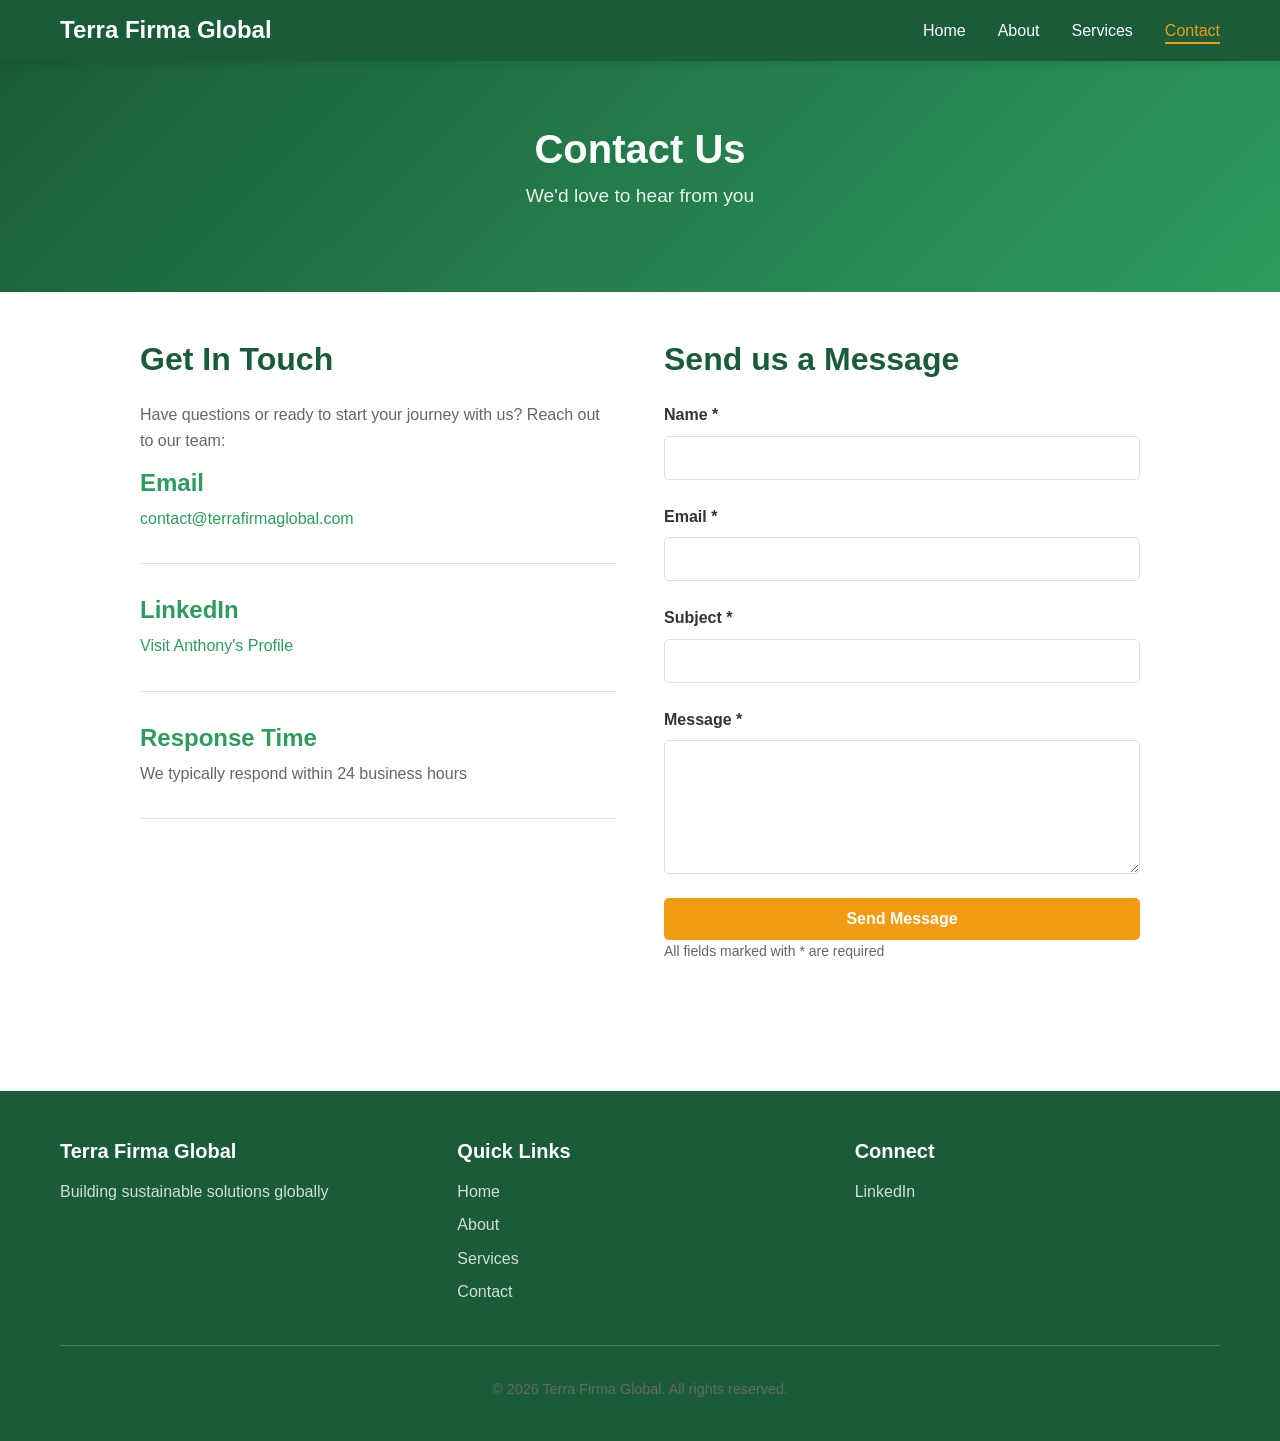
==== contact.html @ 6a46a425 "Initial website setup with HTML, CSS, and JavaScript structure" ====
<!DOCTYPE html>
<html lang="en">
<head>
    <meta charset="UTF-8">
    <meta name="viewport" content="width=device-width, initial-scale=1.0">
    <meta name="description" content="Contact Terra Firma Global">
    <title>Contact - Terra Firma Global</title>
    <link rel="stylesheet" href="css/style.css">
    <link rel="stylesheet" href="css/responsive.css">
</head>
<body>
    <!-- Navigation -->
    <nav class="navbar">
        <div class="container">
            <div class="navbar-brand">
                <h1>Terra Firma Global</h1>
            </div>
            <ul class="nav-menu">
                <li><a href="index.html">Home</a></li>
                <li><a href="about.html">About</a></li>
                <li><a href="services.html">Services</a></li>
                <li><a href="contact.html" class="active">Contact</a></li>
            </ul>
            <div class="hamburger">
                <span></span>
                <span></span>
                <span></span>
            </div>
        </div>
    </nav>

    <!-- Page Header -->
    <section class="page-header">
        <h1>Contact Us</h1>
        <p>We'd love to hear from you</p>
    </section>

    <!-- Contact Content -->
    <div class="container content-section">
        <div class="contact-container">
            <div class="contact-info">
                <h2>Get In Touch</h2>
                <p>Have questions or ready to start your journey with us? Reach out to our team:</p>
                
                <div class="contact-item">
                    <h3>Email</h3>
                    <p><a href="mailto:contact@terrafirmaglobal.com">contact@terrafirmaglobal.com</a></p>
                </div>

                <div class="contact-item">
                    <h3>LinkedIn</h3>
                    <p><a href="https://www.linkedin.com/in/anthony-h-sandoval/" target="_blank">Visit Anthony's Profile</a></p>
                </div>

                <div class="contact-item">
                    <h3>Response Time</h3>
                    <p>We typically respond within 24 business hours</p>
                </div>
            </div>

            <div class="contact-form-wrapper">
                <h2>Send us a Message</h2>
                <form class="contact-form" id="contactForm">
                    <div class="form-group">
                        <label for="name">Name *</label>
                        <input type="text" id="name" name="name" required>
                    </div>

                    <div class="form-group">
                        <label for="email">Email *</label>
                        <input type="email" id="email" name="email" required>
                    </div>

                    <div class="form-group">
                        <label for="subject">Subject *</label>
                        <input type="text" id="subject" name="subject" required>
                    </div>

                    <div class="form-group">
                        <label for="message">Message *</label>
                        <textarea id="message" name="message" rows="6" required></textarea>
                    </div>

                    <button type="submit" class="submit-button">Send Message</button>
                    <p class="form-note">All fields marked with * are required</p>
                </form>
            </div>
        </div>
    </div>

    <!-- Footer -->
    <footer class="footer">
        <div class="container">
            <div class="footer-content">
                <div class="footer-section">
                    <h4>Terra Firma Global</h4>
                    <p>Building sustainable solutions globally</p>
                </div>
                <div class="footer-section">
                    <h4>Quick Links</h4>
                    <ul>
                        <li><a href="index.html">Home</a></li>
                        <li><a href="about.html">About</a></li>
                        <li><a href="services.html">Services</a></li>
                        <li><a href="contact.html">Contact</a></li>
                    </ul>
                </div>
                <div class="footer-section">
                    <h4>Connect</h4>
                    <ul>
                        <li><a href="https://www.linkedin.com/in/anthony-h-sandoval/" target="_blank">LinkedIn</a></li>
                    </ul>
                </div>
            </div>
            <div class="footer-bottom">
                <p>&copy; 2026 Terra Firma Global. All rights reserved.</p>
            </div>
        </div>
    </footer>

    <script src="js/main.js"></script>
    <script src="js/contact.js"></script>
</body>
</html>
---- css/style.css ----
/* Root Variables */
:root {
    --primary-color: #1a5c3a;
    --secondary-color: #2d9c5d;
    --accent-color: #f39c12;
    --text-dark: #333;
    --text-light: #666;
    --bg-light: #f8f9fa;
    --bg-white: #ffffff;
    --border-color: #e0e0e0;
    --transition: all 0.3s ease;
}

/* Global Styles */
* {
    margin: 0;
    padding: 0;
    box-sizing: border-box;
}

html {
    scroll-behavior: smooth;
}

body {
    font-family: 'Segoe UI', Tahoma, Geneva, Verdana, sans-serif;
    line-height: 1.6;
    color: var(--text-dark);
    background-color: var(--bg-white);
}

/* Typography */
h1, h2, h3, h4, h5, h6 {
    color: var(--primary-color);
    margin-bottom: 0.5rem;
    line-height: 1.2;
}

h1 { font-size: 2.5rem; }
h2 { font-size: 2rem; }
h3 { font-size: 1.5rem; }
h4 { font-size: 1.25rem; }

p {
    color: var(--text-light);
    margin-bottom: 1rem;
}

a {
    color: var(--secondary-color);
    text-decoration: none;
    transition: var(--transition);
}

a:hover {
    color: var(--accent-color);
}

/* Container */
.container {
    max-width: 1200px;
    margin: 0 auto;
    padding: 0 20px;
}

/* Navigation */
.navbar {
    background-color: var(--primary-color);
    color: white;
    padding: 1rem 0;
    position: sticky;
    top: 0;
    z-index: 100;
    box-shadow: 0 2px 10px rgba(0, 0, 0, 0.1);
}

.navbar .container {
    display: flex;
    justify-content: space-between;
    align-items: center;
}

.navbar-brand h1 {
    color: white;
    font-size: 1.5rem;
    margin: 0;
}

.nav-menu {
    display: flex;
    list-style: none;
    gap: 2rem;
}

.nav-menu a {
    color: white;
    transition: var(--transition);
    position: relative;
}

.nav-menu a:hover,
.nav-menu a.active {
    color: var(--accent-color);
}

.nav-menu a.active::after {
    content: '';
    position: absolute;
    bottom: -5px;
    left: 0;
    width: 100%;
    height: 2px;
    background-color: var(--accent-color);
}

.hamburger {
    display: none;
    flex-direction: column;
    cursor: pointer;
}

.hamburger span {
    width: 25px;
    height: 3px;
    background-color: white;
    margin: 5px 0;
    transition: var(--transition);
}

/* Hero Section */
.hero {
    background: linear-gradient(135deg, var(--primary-color) 0%, var(--secondary-color) 100%);
    color: white;
    padding: 6rem 2rem;
    text-align: center;
    min-height: 500px;
    display: flex;
    align-items: center;
    justify-content: center;
}

.hero-content h2 {
    color: white;
    font-size: 3rem;
    margin-bottom: 1rem;
}

.hero-content p {
    color: rgba(255, 255, 255, 0.9);
    font-size: 1.3rem;
    margin-bottom: 2rem;
}

/* Buttons */
.cta-button,
.submit-button {
    background-color: var(--accent-color);
    color: white;
    padding: 12px 30px;
    border: none;
    border-radius: 5px;
    font-size: 1rem;
    cursor: pointer;
    transition: var(--transition);
    font-weight: 600;
}

.cta-button:hover,
.submit-button:hover {
    background-color: #e67e22;
    transform: translateY(-2px);
    box-shadow: 0 5px 15px rgba(243, 156, 18, 0.3);
}

/* Services Preview */
.services-preview {
    padding: 4rem 2rem;
    background-color: var(--bg-light);
}

.services-preview h2 {
    text-align: center;
    margin-bottom: 3rem;
}

.services-grid {
    display: grid;
    grid-template-columns: repeat(auto-fit, minmax(280px, 1fr));
    gap: 2rem;
}

.service-card {
    background-color: white;
    padding: 2rem;
    border-radius: 8px;
    box-shadow: 0 4px 15px rgba(0, 0, 0, 0.1);
    transition: var(--transition);
    text-align: center;
}

.service-card:hover {
    transform: translateY(-5px);
    box-shadow: 0 8px 25px rgba(0, 0, 0, 0.15);
}

.service-card h3 {
    color: var(--secondary-color);
    margin-bottom: 1rem;
}

/* About Preview */
.about-preview {
    padding: 4rem 2rem;
    text-align: center;
}

.about-preview p {
    font-size: 1.1rem;
    max-width: 600px;
    margin: 1.5rem auto;
}

.learn-more {
    display: inline-block;
    color: var(--secondary-color);
    font-weight: 600;
    padding: 0.5rem 1rem;
    border-bottom: 2px solid var(--secondary-color);
    transition: var(--transition);
}

.learn-more:hover {
    color: var(--accent-color);
    border-bottom-color: var(--accent-color);
}

/* Page Header */
.page-header {
    background: linear-gradient(135deg, var(--primary-color) 0%, var(--secondary-color) 100%);
    color: white;
    padding: 4rem 2rem;
    text-align: center;
}

.page-header h1 {
    color: white;
    font-size: 2.5rem;
    margin-bottom: 0.5rem;
}

.page-header p {
    color: rgba(255, 255, 255, 0.9);
    font-size: 1.2rem;
}

/* Content Section */
.content-section {
    padding: 3rem 2rem;
}

/* About Content */
.about-content {
    max-width: 800px;
    margin: 0 auto;
}

.about-content h2 {
    margin-top: 2rem;
    margin-bottom: 1rem;
}

.values-list {
    list-style: none;
    margin: 1.5rem 0;
}

.values-list li {
    padding: 0.75rem 0;
    border-bottom: 1px solid var(--border-color);
}

.values-list strong {
    color: var(--secondary-color);
}

.social-link {
    display: inline-block;
    margin-top: 1rem;
    padding: 0.75rem 1.5rem;
    background-color: var(--secondary-color);
    color: white;
    border-radius: 5px;
    transition: var(--transition);
}

.social-link:hover {
    background-color: var(--primary-color);
    transform: translateY(-2px);
}

/* Services Detailed */
.services-detailed {
    max-width: 900px;
    margin: 0 auto;
}

.service-detail {
    margin-bottom: 3rem;
    padding: 2rem;
    background-color: var(--bg-light);
    border-radius: 8px;
    border-left: 4px solid var(--secondary-color);
}

.service-detail h2 {
    margin-bottom: 1rem;
}

.service-detail ul {
    list-style: none;
    margin: 1rem 0;
}

.service-detail li {
    padding: 0.5rem 0;
    padding-left: 1.5rem;
    position: relative;
}

.service-detail li:before {
    content: '✓';
    position: absolute;
    left: 0;
    color: var(--secondary-color);
    font-weight: bold;
}

/* CTA Section */
.cta-section {
    background: linear-gradient(135deg, var(--primary-color) 0%, var(--secondary-color) 100%);
    color: white;
    padding: 4rem 2rem;
    text-align: center;
}

.cta-section h2 {
    color: white;
    margin-bottom: 1rem;
}

.cta-section p {
    color: rgba(255, 255, 255, 0.9);
    margin-bottom: 2rem;
    font-size: 1.1rem;
}

/* Contact Container */
.contact-container {
    display: grid;
    grid-template-columns: 1fr 1fr;
    gap: 3rem;
    max-width: 1000px;
    margin: 0 auto;
}

.contact-info h2 {
    margin-bottom: 1.5rem;
}

.contact-item {
    margin-bottom: 2rem;
    padding-bottom: 2rem;
    border-bottom: 1px solid var(--border-color);
}

.contact-item h3 {
    color: var(--secondary-color);
    margin-bottom: 0.5rem;
}

.contact-item p {
    margin: 0;
}

/* Contact Form */
.contact-form-wrapper h2 {
    margin-bottom: 1.5rem;
}

.contact-form {
    display: flex;
    flex-direction: column;
}

.form-group {
    margin-bottom: 1.5rem;
    display: flex;
    flex-direction: column;
}

.form-group label {
    margin-bottom: 0.5rem;
    font-weight: 600;
    color: var(--text-dark);
}

.form-group input,
.form-group textarea {
    padding: 0.75rem;
    border: 1px solid var(--border-color);
    border-radius: 5px;
    font-size: 1rem;
    font-family: inherit;
    transition: var(--transition);
}

.form-group input:focus,
.form-group textarea:focus {
    outline: none;
    border-color: var(--secondary-color);
    box-shadow: 0 0 0 3px rgba(45, 156, 93, 0.1);
}

.form-note {
    font-size: 0.875rem;
    color: var(--text-light);
}

/* Footer */
.footer {
    background-color: var(--primary-color);
    color: white;
    padding: 3rem 2rem 1.5rem;
    margin-top: 4rem;
}

.footer-content {
    display: grid;
    grid-template-columns: repeat(auto-fit, minmax(250px, 1fr));
    gap: 2rem;
    margin-bottom: 2rem;
}

.footer-section h4 {
    color: white;
    margin-bottom: 1rem;
}

.footer-section p {
    color: rgba(255, 255, 255, 0.8);
    margin-bottom: 0;
}

.footer-section ul {
    list-style: none;
}

.footer-section ul li {
    margin-bottom: 0.5rem;
}

.footer-section a {
    color: rgba(255, 255, 255, 0.8);
    transition: var(--transition);
}

.footer-section a:hover {
    color: var(--accent-color);
}

.footer-bottom {
    text-align: center;
    padding-top: 2rem;
    border-top: 1px solid rgba(255, 255, 255, 0.2);
    color: rgba(255, 255, 255, 0.7);
    font-size: 0.9rem;
}
---- css/responsive.css ----
/* Responsive Design */

/* Tablets (768px and below) */
@media (max-width: 768px) {
    /* Typography */
    h1 { font-size: 2rem; }
    h2 { font-size: 1.5rem; }
    h3 { font-size: 1.25rem; }

    /* Navigation */
    .nav-menu {
        display: none;
        position: absolute;
        top: 60px;
        left: 0;
        flex-direction: column;
        width: 100%;
        background-color: var(--primary-color);
        gap: 0;
    }

    .nav-menu.active {
        display: flex;
    }

    .nav-menu a {
        padding: 1rem;
        border-bottom: 1px solid rgba(255, 255, 255, 0.1);
    }

    .hamburger {
        display: flex;
    }

    /* Hero Section */
    .hero {
        padding: 4rem 1rem;
        min-height: 350px;
    }

    .hero-content h2 {
        font-size: 2rem;
    }

    .hero-content p {
        font-size: 1.1rem;
    }

    /* Services Grid */
    .services-grid {
        grid-template-columns: 1fr;
    }

    /* Page Header */
    .page-header {
        padding: 3rem 1rem;
    }

    .page-header h1 {
        font-size: 2rem;
    }

    .page-header p {
        font-size: 1rem;
    }

    /* Contact Container */
    .contact-container {
        grid-template-columns: 1fr;
        gap: 2rem;
    }

    /* Content Section */
    .content-section {
        padding: 2rem 1rem;
    }
}

/* Mobile Phones (480px and below) */
@media (max-width: 480px) {
    /* Container */
    .container {
        padding: 0 15px;
    }

    /* Typography */
    h1 { font-size: 1.5rem; }
    h2 { font-size: 1.25rem; }
    h3 { font-size: 1rem; }

    /* Navigation Brand */
    .navbar-brand h1 {
        font-size: 1.25rem;
    }

    /* Hero Section */
    .hero {
        padding: 3rem 1rem;
        min-height: 300px;
    }

    .hero-content h2 {
        font-size: 1.5rem;
    }

    .hero-content p {
        font-size: 1rem;
    }

    /* Buttons */
    .cta-button,
    .submit-button {
        width: 100%;
    }

    /* Service Cards */
    .service-card {
        padding: 1.5rem;
    }

    /* Footer */
    .footer-content {
        grid-template-columns: 1fr;
        gap: 1.5rem;
    }

    /* About Content */
    .about-content {
        padding: 0 1rem;
    }

    /* Services Detailed */
    .service-detail {
        padding: 1.5rem;
    }

    /* CTA Section */
    .cta-section {
        padding: 2rem 1rem;
    }

    .cta-section h2 {
        font-size: 1.5rem;
    }

    /* Contact Form */
    .contact-form {
        gap: 1rem;
    }
}

/* Large Screens (1440px and above) */
@media (min-width: 1440px) {
    .container {
        max-width: 1400px;
    }

    h1 { font-size: 3rem; }
    h2 { font-size: 2.25rem; }
    h3 { font-size: 1.75rem; }

    /* Hero Section */
    .hero {
        padding: 8rem 2rem;
        min-height: 600px;
    }

    .hero-content h2 {
        font-size: 3.5rem;
    }
}
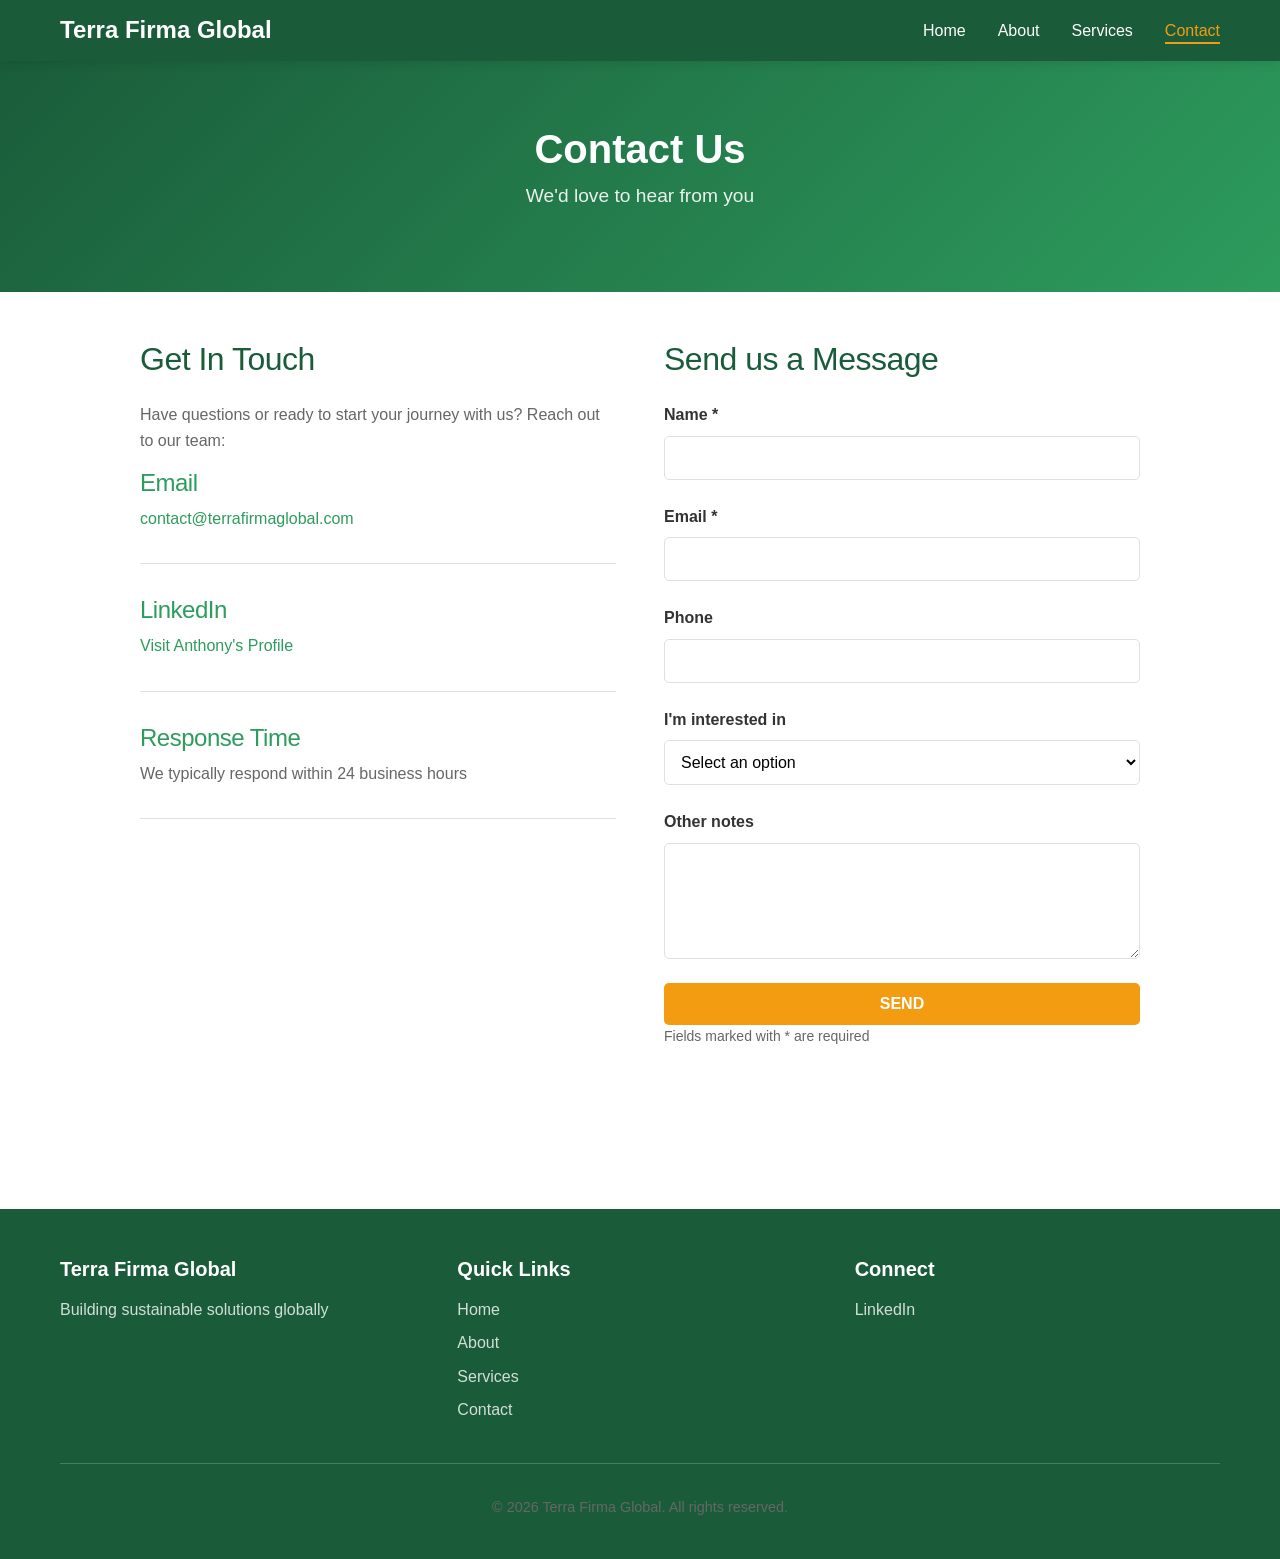
==== commit 2e768fa2: "Add Web3Forms contact form integration with honeypot spam protection" ====
--- a/contact.html
+++ b/contact.html
@@ -60,29 +60,49 @@
 
             <div class="contact-form-wrapper">
                 <h2>Send us a Message</h2>
-                <form class="contact-form" id="contactForm">
+                <form class="contact-form" id="contactForm"
+                      action="https://api.web3forms.com/submit"
+                      method="POST">
+                    <!-- Web3Forms access key -->
+                    <input type="hidden" name="access_key" value="d882123c-af77-4c73-9332-f97ae91d70e3">
+                    <!-- Honeypot spam protection -->
+                    <input type="checkbox" name="botcheck" style="display:none" tabindex="-1" aria-hidden="true">
+
                     <div class="form-group">
-                        <label for="name">Name *</label>
-                        <input type="text" id="name" name="name" required>
+                        <label for="name">Name <span aria-label="required">*</span></label>
+                        <input type="text" id="name" name="name" autocomplete="name" required>
                     </div>
 
                     <div class="form-group">
-                        <label for="email">Email *</label>
-                        <input type="email" id="email" name="email" required>
+                        <label for="email">Email <span aria-label="required">*</span></label>
+                        <input type="email" id="email" name="email" autocomplete="email" required>
                     </div>
 
                     <div class="form-group">
-                        <label for="subject">Subject *</label>
-                        <input type="text" id="subject" name="subject" required>
+                        <label for="phone">Phone</label>
+                        <input type="tel" id="phone" name="phone" autocomplete="tel">
                     </div>
 
                     <div class="form-group">
-                        <label for="message">Message *</label>
-                        <textarea id="message" name="message" rows="6" required></textarea>
+                        <label for="interest">I'm interested in</label>
+                        <select id="interest" name="interest">
+                            <option value="" disabled selected>Select an option</option>
+                            <option value="Advisory Services">Advisory Services</option>
+                            <option value="Consulting">Consulting</option>
+                            <option value="Partnerships">Partnerships</option>
+                            <option value="General Inquiry">General Inquiry</option>
+                            <option value="Other">Other</option>
+                        </select>
                     </div>
 
-                    <button type="submit" class="submit-button">Send Message</button>
-                    <p class="form-note">All fields marked with * are required</p>
+                    <div class="form-group">
+                        <label for="notes">Other notes</label>
+                        <textarea id="notes" name="notes" rows="5"></textarea>
+                    </div>
+
+                    <button type="submit" class="submit-button" id="submitBtn">SEND</button>
+                    <p class="form-note">Fields marked with <span aria-label="required">*</span> are required</p>
+                    <div id="formStatus" class="form-status" role="status" aria-live="polite"></div>
                 </form>
             </div>
         </div>
--- a/css/style.css
+++ b/css/style.css
@@ -27,6 +27,8 @@
     line-height: 1.6;
     color: var(--text-dark);
     background-color: var(--bg-white);
+    margin: 0;
+    padding: 0;
 }
 
 /* Typography */
@@ -128,6 +130,8 @@
 }
 
 /* Hero Section */
+ 
+/*
 .hero {
     background: linear-gradient(135deg, var(--primary-color) 0%, var(--secondary-color) 100%);
     color: white;
@@ -137,7 +141,32 @@
     display: flex;
     align-items: center;
     justify-content: center;
-}
+}    
+      
+*/
+
+
+/* Hero Section */
+.hero {
+    background: linear-gradient(135deg, var(--primary-color) 0%, var(--secondary-color) 100%);
+    color: white;
+    padding: 0 2rem;           /* Reduced side padding */
+    min-height: 100vh;
+    display: flex;
+    align-items: center;
+    justify-content: center;
+    margin-top: 0;             /* Important: No top margin */
+    position: relative;
+    overflow: hidden;
+}
+
+.hero-content {
+    text-align: center;
+    max-width: 900px;
+    padding: 0 20px;
+    z-index: 2;
+}
+
 
 .hero-content h2 {
     color: white;
@@ -405,6 +434,7 @@
 }
 
 .form-group input,
+.form-group select,
 .form-group textarea {
     padding: 0.75rem;
     border: 1px solid var(--border-color);
@@ -412,9 +442,11 @@
     font-size: 1rem;
     font-family: inherit;
     transition: var(--transition);
+    background-color: #fff;
 }
 
 .form-group input:focus,
+.form-group select:focus,
 .form-group textarea:focus {
     outline: none;
     border-color: var(--secondary-color);
@@ -424,6 +456,127 @@
 .form-note {
     font-size: 0.875rem;
     color: var(--text-light);
+}
+
+/* Inline form status message */
+.form-status {
+    min-height: 1.4em;
+    margin-top: 0.75rem;
+    font-size: 0.95rem;
+}
+
+.form-status--success {
+    color: #2d9c5d;
+}
+
+.form-status--error {
+    color: #d64545;
+}
+
+/* Modern Contact Section (screenshot style) */
+.contact-section {
+    background: #efefef;
+    padding: 4.5rem 1.5rem 5rem;
+}
+
+.contact-section-inner {
+    max-width: 760px;
+    margin: 0 auto;
+}
+
+.contact-heading {
+    text-align: center;
+    letter-spacing: 1.5px;
+    font-weight: 400;
+    color: #7a8da8;
+    margin-bottom: 2.2rem;
+    text-transform: uppercase;
+}
+
+.contact-subheading {
+    text-align: center;
+    color: #111;
+    font-size: 2.2rem;
+    font-weight: 400;
+    margin-bottom: 2.5rem;
+}
+
+.contact-form-modern .form-group-modern {
+    margin-bottom: 2rem;
+}
+
+.contact-form-modern .form-group-modern label {
+    font-size: 1.95rem;
+    font-weight: 400;
+    color: #2e2e2e;
+    margin-bottom: 0.5rem;
+}
+
+.contact-form-modern .form-group-modern input,
+.contact-form-modern .form-group-modern textarea {
+    width: 100%;
+    border: none;
+    border-bottom: 1px solid #cfcfcf;
+    border-radius: 0;
+    background: transparent;
+    padding: 0.2rem 0 0.45rem;
+    font-size: 1rem;
+    color: #1a1a1a;
+    resize: vertical;
+}
+
+.contact-form-modern .form-group-modern input:focus,
+.contact-form-modern .form-group-modern textarea:focus {
+    outline: none;
+    border-bottom-color: #808080;
+    box-shadow: none;
+}
+
+.submit-button-modern {
+    display: inline-flex;
+    align-items: center;
+    justify-content: center;
+    align-self: center;
+    margin-top: 0.6rem;
+    background: #000;
+    color: #fff;
+    border-radius: 0;
+    letter-spacing: 1px;
+    min-width: 110px;
+    padding: 0.85rem 1.6rem;
+}
+
+.submit-button-modern:hover {
+    background: #1d1d1d;
+    transform: none;
+    box-shadow: none;
+}
+
+.submit-button-modern:disabled {
+    opacity: 0.7;
+    cursor: not-allowed;
+}
+
+.contact-legal {
+    margin-top: 2rem;
+    text-align: center;
+    font-size: 0.95rem;
+    color: #5e6778;
+}
+
+.contact-success {
+    text-align: center;
+    min-height: 1.5rem;
+    margin-top: 0.9rem;
+    font-size: 1rem;
+}
+
+.contact-success.is-success {
+    color: #2d9c5d;
+}
+
+.contact-success.is-error {
+    color: #d64545;
 }
 
 /* Footer */
@@ -475,3 +628,180 @@
     color: rgba(255, 255, 255, 0.7);
     font-size: 0.9rem;
 }
+
+
+
+.logo {
+  display: flex;
+  align-items: center;
+}
+
+.logo-img {
+  height: 92px;           /* Adjust size as needed */
+  width: auto;
+  max-height: 92px;
+  transition: all 0.3s ease;
+}
+
+.logo-img:hover {
+  transform: scale(1.05);
+}
+
+/* Make sure it looks good on mobile */
+@media (max-width: 768px) {
+  .logo-img {
+    height: 40px;
+  }
+}
+
+
+/*
+.card-image {
+    width: 100%;
+    height: 220px;
+    object-fit: cover;
+    display: block;
+}
++/
+
+/* Logo Video Section */
+.logo-video-section {
+    padding: 80px 60px;
+    text-align: center;
+    background: linear-gradient(to bottom, #f8f8f8, #ffffff);
+}
+
+.logo-video-section video {
+    max-width: 100%;
+    max-height: 420px;
+    border-radius: 16px;
+    box-shadow: 0 15px 40px rgba(27, 67, 50, 0.15);
+}
+
+
+/* ==================== MOBILE NAV ==================== */
+@media (max-width: 768px) {
+    nav {
+        padding: 15px 20px;
+        flex-wrap: wrap;
+    }
+
+    nav ul {
+        display: none;           /* Hide desktop menu on mobile */
+        flex-direction: column;
+        width: 100%;
+        gap: 15px;
+        margin-top: 15px;
+    }
+
+    /* Show menu when .active class is added */
+    nav ul.active {
+        display: flex;
+    }
+
+    nav li {
+        width: 100%;
+        text-align: center;
+    }
+
+    /* Hamburger Button */
+    .hamburger {
+        display: block;
+        cursor: pointer;
+        font-size: 1.8rem;
+        background: none;
+        border: none;
+        color: #1b4332;
+    }
+
+    /* Hide on desktop */
+    @media (min-width: 769px) {
+        .hamburger { display: none; }
+    }
+
+    .contact-heading {
+        font-size: 2rem;
+    }
+
+    .contact-subheading {
+        font-size: 1.8rem;
+    }
+}
+
+
+.hamburger {
+    display: none !important;
+}
+
+/* Investment Themes Card Images */
+.card-image {
+    width: 100%;
+    height: 260px;              /* Increase this if needed */
+    object-fit: cover;          /* This is the key - fills the area nicely */
+    display: block;
+    border-top-left-radius: 8px;
+    border-top-right-radius: 8px;
+}
+
+.card {
+    overflow: hidden;
+    box-shadow: 0 4px 20px rgba(0,0,0,0.08);
+    transition: all 0.3s ease;
+}
+
+.card:hover {
+    transform: translateY(-8px);
+}
+
+
+/* Services Cards - Square & Architectural Style */
+.service-card {
+    padding: 45px 35px;
+    background: #ffffff;
+    border: 2px solid #1b4332;           /* Strong green border */
+    border-radius: 0;                    /* Square edges */
+    transition: all 0.4s ease;
+    position: relative;
+    overflow: hidden;
+}
+
+.service-card:hover {
+    background: #f8f5f0;
+    transform: translateY(-6px);
+    box-shadow: 0 20px 40px rgba(27, 67, 50, 0.15);
+}
+
+/* Optional: Add a left accent bar instead of soft corners */
+.service-card::before {
+    content: '';
+    position: absolute;
+    left: 0;
+    top: 0;
+    width: 6px;
+    height: 100%;
+    background: var(--warm-gold);
+}
+
+
+/* Make the whole site feel more architectural */
+.card, .service-card {
+    border-radius: 2px;           /* Very subtle or zero rounding */
+    box-shadow: 0 4px 12px rgba(0,0,0,0.06);
+}
+
+h2, h3 {
+    font-weight: 400;
+    letter-spacing: -0.5px;
+}
+
+section {
+    padding: 110px 5%;
+}
+
+/* Cleaner button / CTA style */
+.cta-button {
+    border-radius: 2px;
+    padding: 18px 42px;
+    font-weight: 500;
+    letter-spacing: 1px;
+}
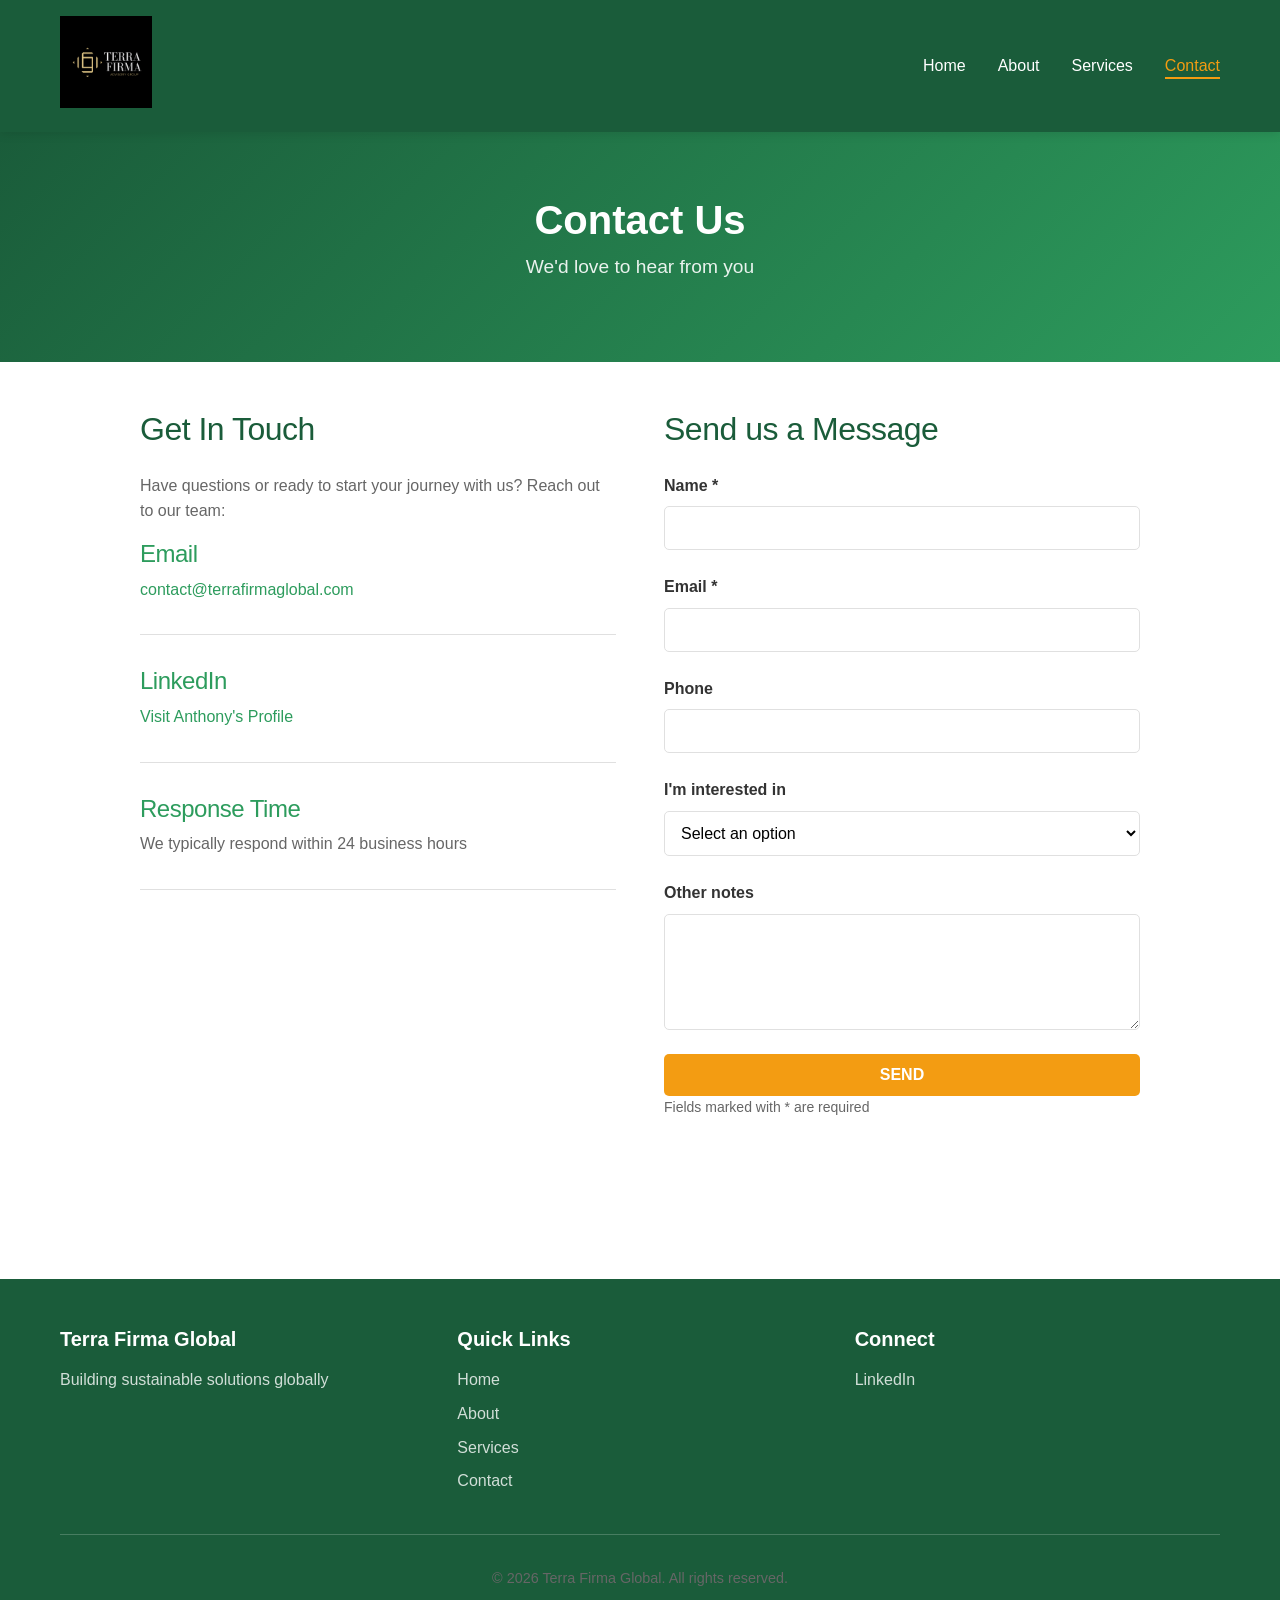
==== commit a3a484f3: "Replace contact page navbar brand text with logo image to match index" ====
--- a/contact.html
+++ b/contact.html
@@ -13,7 +13,9 @@
     <nav class="navbar">
         <div class="container">
             <div class="navbar-brand">
-                <h1>Terra Firma Global</h1>
+                <a href="index.html" aria-label="Terra Firma Global home">
+                    <img src="assets/logo.png" alt="Terra Firma Global" class="logo-img">
+                </a>
             </div>
             <ul class="nav-menu">
                 <li><a href="index.html">Home</a></li>
@@ -63,7 +65,9 @@
                 <form class="contact-form" id="contactForm"
                       action="https://api.web3forms.com/submit"
                       method="POST">
-                    <!-- Web3Forms access key -->
+                    <!-- Web3Forms public client access key.
+                         Restrict allowed domains in your Web3Forms dashboard
+                         (Settings → Allowed Domains) to prevent misuse. -->
                     <input type="hidden" name="access_key" value="d882123c-af77-4c73-9332-f97ae91d70e3">
                     <!-- Honeypot spam protection -->
                     <input type="checkbox" name="botcheck" style="display:none" tabindex="-1" aria-hidden="true">
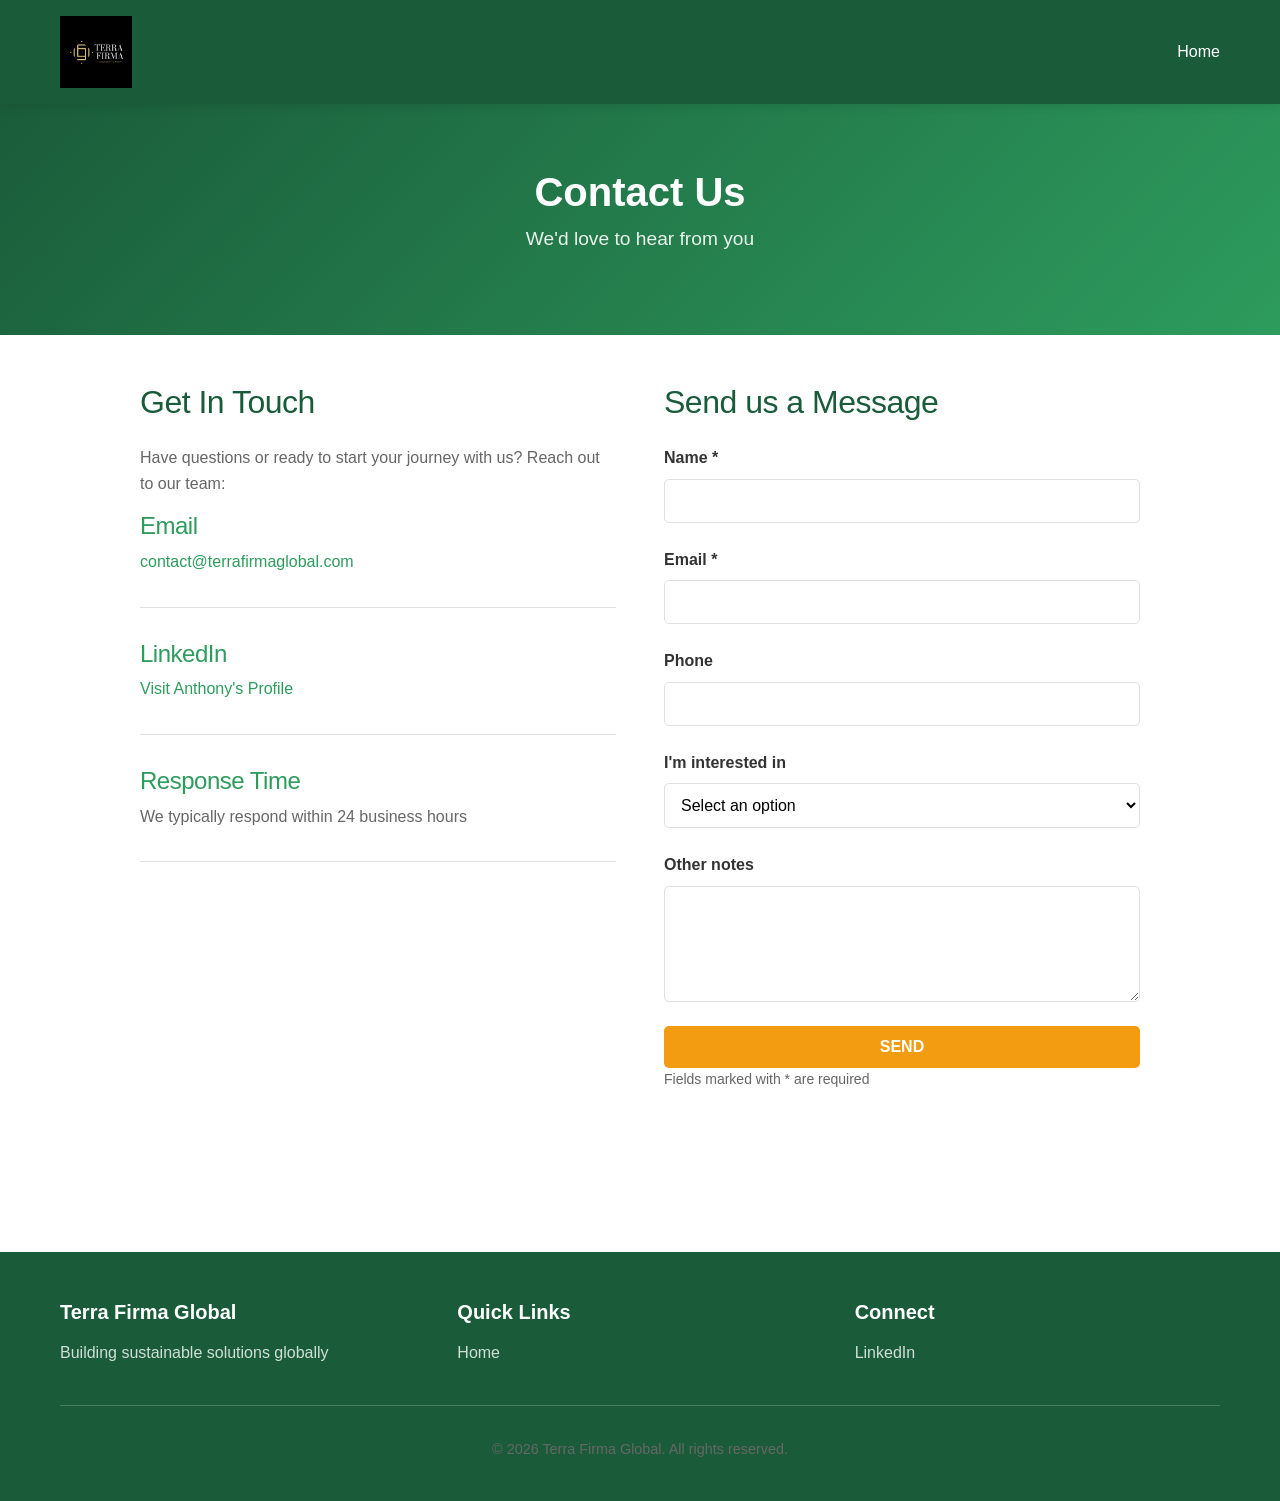
==== commit c8062fd4: "Update contact page navigation and footer quick links to Home only" ====
--- a/contact.html
+++ b/contact.html
@@ -19,9 +19,6 @@
             </div>
             <ul class="nav-menu">
                 <li><a href="index.html">Home</a></li>
-                <li><a href="about.html">About</a></li>
-                <li><a href="services.html">Services</a></li>
-                <li><a href="contact.html" class="active">Contact</a></li>
             </ul>
             <div class="hamburger">
                 <span></span>
@@ -124,9 +121,6 @@
                     <h4>Quick Links</h4>
                     <ul>
                         <li><a href="index.html">Home</a></li>
-                        <li><a href="about.html">About</a></li>
-                        <li><a href="services.html">Services</a></li>
-                        <li><a href="contact.html">Contact</a></li>
                     </ul>
                 </div>
                 <div class="footer-section">
--- a/css/style.css
+++ b/css/style.css
@@ -86,6 +86,12 @@
     color: white;
     font-size: 1.5rem;
     margin: 0;
+}
+
+.navbar-brand .logo-img {
+    height: 72px;
+    width: auto;
+    display: block;
 }
 
 .nav-menu {
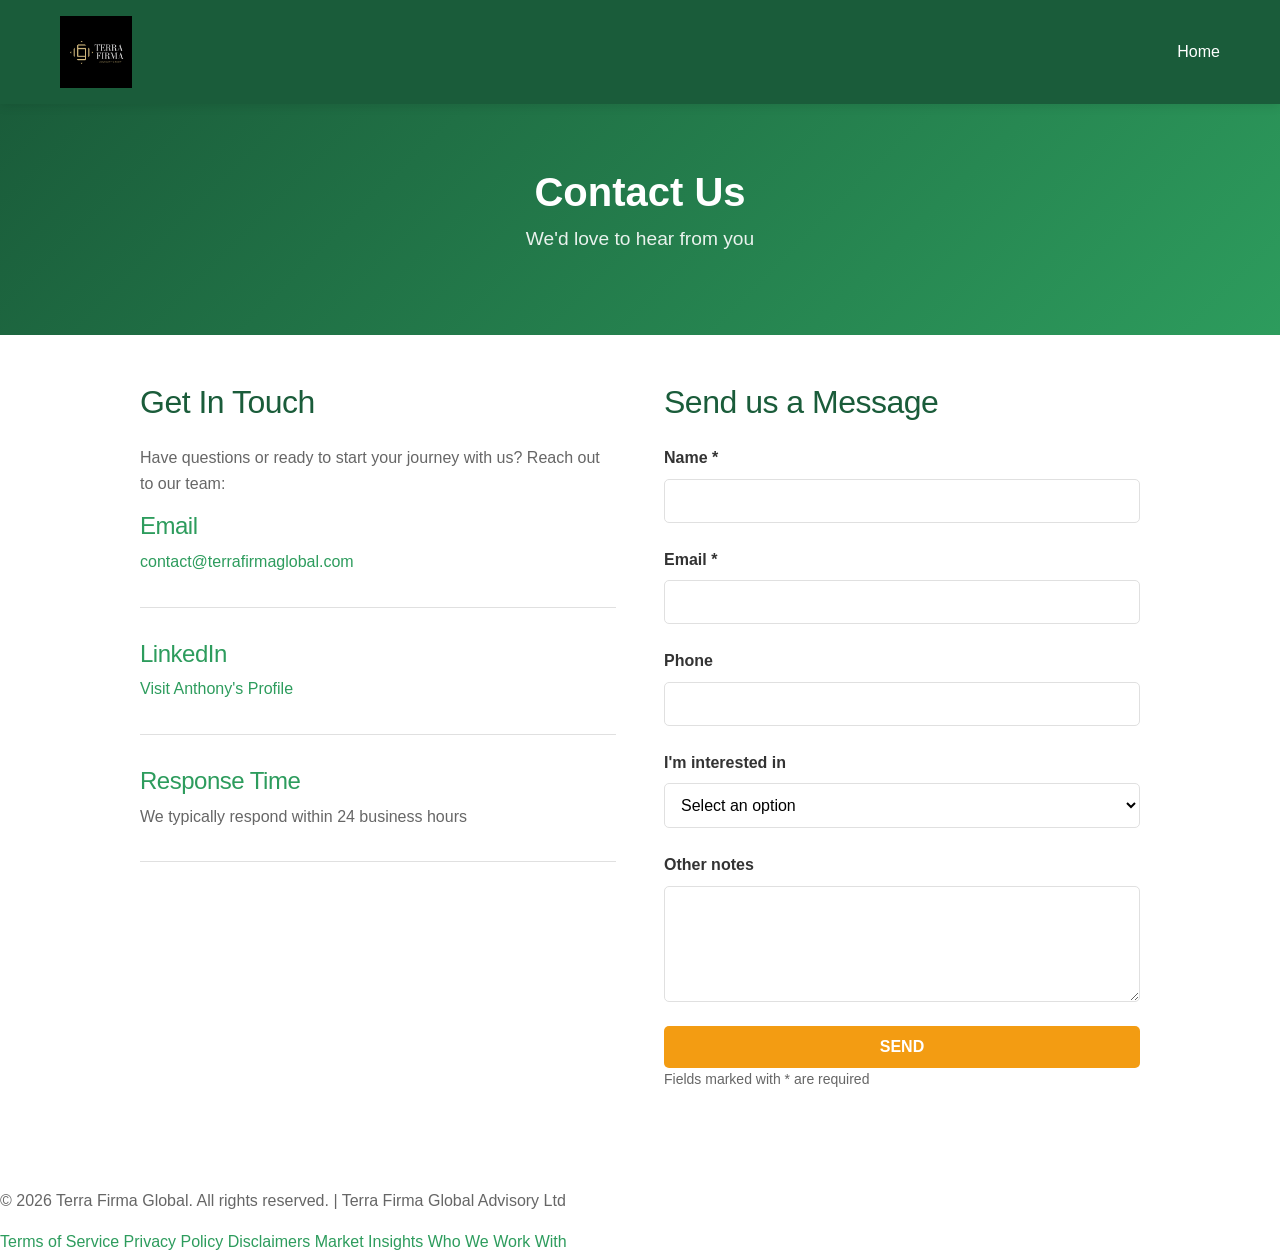
==== commit 17053695: "Replace contact page footer with full legal footer (terms/privacy/disclaimers links) to match other " ====
--- a/contact.html
+++ b/contact.html
@@ -5,6 +5,7 @@
     <meta name="viewport" content="width=device-width, initial-scale=1.0">
     <meta name="description" content="Contact Terra Firma Global">
     <title>Contact - Terra Firma Global</title>
+    <link rel="icon" href="assets/Terra%20Firma%20Favicon%20icon.ico" type="image/x-icon">
     <link rel="stylesheet" href="css/style.css">
     <link rel="stylesheet" href="css/responsive.css">
 </head>
@@ -110,29 +111,14 @@
     </div>
 
     <!-- Footer -->
-    <footer class="footer">
-        <div class="container">
-            <div class="footer-content">
-                <div class="footer-section">
-                    <h4>Terra Firma Global</h4>
-                    <p>Building sustainable solutions globally</p>
-                </div>
-                <div class="footer-section">
-                    <h4>Quick Links</h4>
-                    <ul>
-                        <li><a href="index.html">Home</a></li>
-                    </ul>
-                </div>
-                <div class="footer-section">
-                    <h4>Connect</h4>
-                    <ul>
-                        <li><a href="https://www.linkedin.com/in/anthony-h-sandoval/" target="_blank">LinkedIn</a></li>
-                    </ul>
-                </div>
-            </div>
-            <div class="footer-bottom">
-                <p>&copy; 2026 Terra Firma Global. All rights reserved.</p>
-            </div>
+    <footer>
+        <p>&copy; 2026 Terra Firma Global. All rights reserved. | Terra Firma Global Advisory Ltd</p>
+        <div class="footer-legal">
+            <a href="terms.html">Terms of Service</a>
+            <a href="privacy.html">Privacy Policy</a>
+            <a href="disclaimers.html">Disclaimers</a>
+            <a href="market-insights.html">Market Insights</a>
+            <a href="who-we-work-with.html">Who We Work With</a>
         </div>
     </footer>
 
--- a/css/style.css
+++ b/css/style.css
@@ -587,7 +587,7 @@
 
 /* Footer */
 .footer {
-    background-color: var(--primary-color);
+    background-color: var(--accent-color);
     color: white;
     padding: 3rem 2rem 1.5rem;
     margin-top: 4rem;
@@ -606,7 +606,7 @@
 }
 
 .footer-section p {
-    color: rgba(255, 255, 255, 0.8);
+    color: rgba(255, 255, 255, 0.9);
     margin-bottom: 0;
 }
 
@@ -619,19 +619,19 @@
 }
 
 .footer-section a {
-    color: rgba(255, 255, 255, 0.8);
+    color: rgba(255, 255, 255, 0.9);
     transition: var(--transition);
 }
 
 .footer-section a:hover {
-    color: var(--accent-color);
+    color: #fff;
 }
 
 .footer-bottom {
     text-align: center;
     padding-top: 2rem;
-    border-top: 1px solid rgba(255, 255, 255, 0.2);
-    color: rgba(255, 255, 255, 0.7);
+    border-top: 1px solid rgba(255, 255, 255, 0.35);
+    color: rgba(255, 255, 255, 0.9);
     font-size: 0.9rem;
 }
 
@@ -811,3 +811,38 @@
     font-weight: 500;
     letter-spacing: 1px;
 }
+
+
+
+.plain-link {
+    color: inherit;
+    text-decoration: none;
+    border-bottom: none;
+}
+
+.plain-link:visited {
+    color: inherit;
+    text-decoration: none;
+}
+
+.plain-link:hover,
+.plain-link:focus {
+    color: inherit;
+    text-decoration: none;
+}
+
+.top-video-wrap {
+    width: 70%;
+    margin-bottom: 36px;
+    border-radius: 16px;
+    overflow: hidden;
+    box-shadow: 0 16px 40px rgba(15, 40, 24, 0.18);
+    background: #000;
+}
+
+.top-video {
+    width: 50%;
+    display: block;
+    aspect-ratio: 16 / 9;
+    object-fit: cover;
+}
--- a/css/responsive.css
+++ b/css/responsive.css
@@ -68,6 +68,11 @@
     .contact-container {
         grid-template-columns: 1fr;
         gap: 2rem;
+    }
+
+    /* Contact Info – extra top breathing room on mobile */
+    .contact-info {
+        padding-top: 2.5rem;
     }
 
     /* Content Section */
